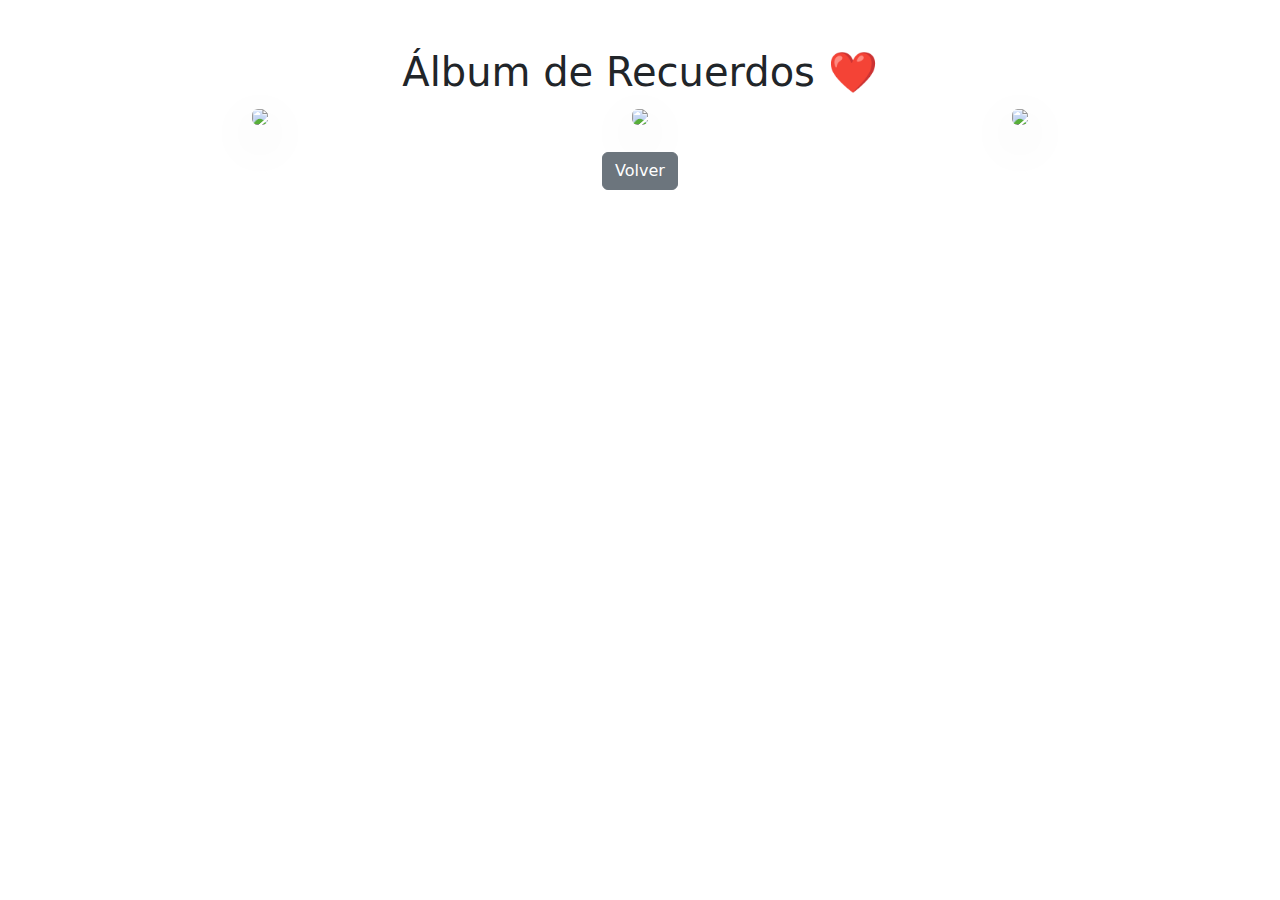
==== album.html @ 48d4408d "Subiendo archivos" ====
<!DOCTYPE html>
<html lang="es">
<head>
    <meta charset="UTF-8">
    <meta name="viewport" content="width=device-width, initial-scale=1.0">
    <title>Álbum de Recuerdos</title>
    <link rel="stylesheet" href="css/styles.css">
    <link rel="icon" type="image/x-icon" href="img\love-icon.png">
    <link rel="stylesheet" href="https://cdn.jsdelivr.net/npm/bootstrap@5.3.0/dist/css/bootstrap.min.css">
</head>
<body>
    <div class="container text-center mt-5">
        <h1>Álbum de Recuerdos ❤️</h1>
        <div class="row">
            <div class="col-md-4">
                <img src="img/album1.jpg" class="img-fluid rounded shadow-lg">
            </div>
            <div class="col-md-4">
                <img src="img/album2.jpg" class="img-fluid rounded shadow-lg">
            </div>
            <div class="col-md-4">
                <img src="img/album3.jpg" class="img-fluid rounded shadow-lg">
            </div>
        </div>
        <a href="index.html" class="btn btn-secondary mt-4">Volver</a>
    </div>
</body>
</html>
---- css/styles.css ----
/* Asegura que la página ocupe toda la pantalla */
body, html {
    margin: 0;
    padding: 0;
    height: 100%;
    overflow: hidden;
}

/* Ajusta la altura del carrusel */
.carousel img {
    height: 100vh;
    object-fit: cover;
}

/* Capa superpuesta para el contenido */
.overlay {
    top: 0;
    left: 0;
    z-index: 10; /* Se asegura de estar por encima del carrusel */
    text-align: center;
    background: rgba(0, 0, 0, 0.5); /* Oscurece el fondo para resaltar el texto */
    color: white;
}

/* Estilo del título */
.title {
    font-size: 3rem;
    font-weight: bold;
    text-shadow: 2px 2px 4px rgba(0, 0, 0, 0.7);
}

/* Estilos de los botones */
.buttons {
    margin-top: 20px;
    position: relative;
}

/* Botón "No" que se mueve */
.no-btn {
    position: absolute;
    left: 60%;
    transform: translateX(-50%);
    transition: top 0.3s, left 0.3s;
}
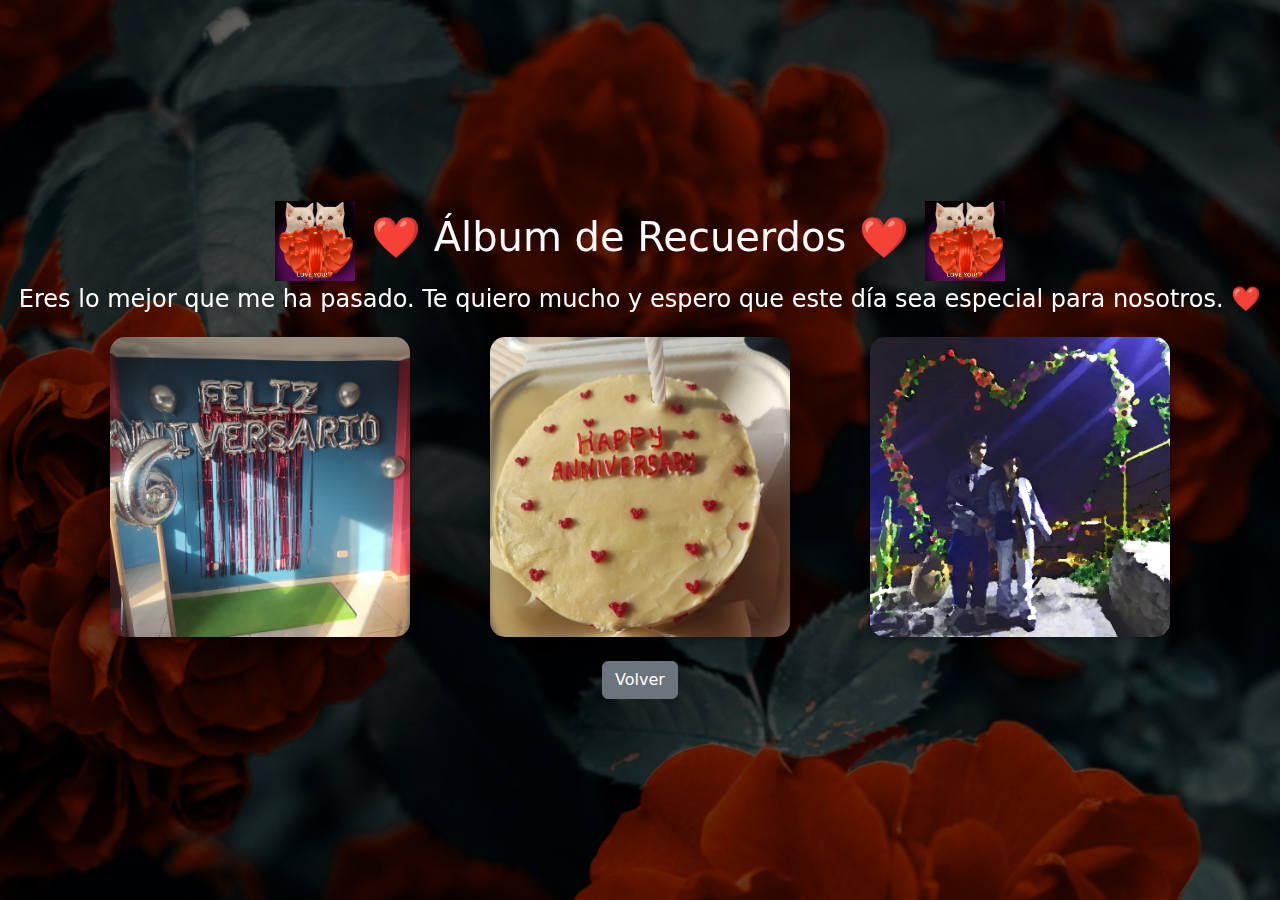
==== commit 3a1031df: "Mejorando Pagina wowww" ====
--- a/album.html
+++ b/album.html
@@ -5,24 +5,58 @@
     <meta name="viewport" content="width=device-width, initial-scale=1.0">
     <title>Álbum de Recuerdos</title>
     <link rel="stylesheet" href="css/styles.css">
-    <link rel="icon" type="image/x-icon" href="img\love-icon.png">
+    <link rel="icon" type="image/x-icon" href="img/love-icon.png">
     <link rel="stylesheet" href="https://cdn.jsdelivr.net/npm/bootstrap@5.3.0/dist/css/bootstrap.min.css">
 </head>
 <body>
-    <div class="container text-center mt-5">
-        <h1>Álbum de Recuerdos ❤️</h1>
-        <div class="row">
-            <div class="col-md-4">
-                <img src="img/album1.jpg" class="img-fluid rounded shadow-lg">
+
+    <!-- Carrusel de fondo -->
+    <div id="carouselBackground" class="carousel slide carousel-fade" data-bs-ride="carousel">
+        <div class="carousel-inner">
+            <div class="carousel-item active">
+                <img src="img/bg1.jpg" class="d-block w-100" alt="Fondo 1">
             </div>
-            <div class="col-md-4">
-                <img src="img/album2.jpg" class="img-fluid rounded shadow-lg">
+            <div class="carousel-item">
+                <img src="img/bg2.jpg" class="d-block w-100" alt="Fondo 2">
             </div>
-            <div class="col-md-4">
-                <img src="img/album3.jpg" class="img-fluid rounded shadow-lg">
+            <div class="carousel-item">
+                <img src="img/bg3.jpg" class="d-block w-100" alt="Fondo 3">
             </div>
         </div>
+    </div>
+    
+    <!-- Contenido principal -->
+    <div class="overlay d-flex flex-column justify-content-center align-items-center">
+        
+        <!-- GIFs a los lados del título -->
+        <div class="d-flex align-items-center">
+            <img src="img/valentine.gif" class="gif-small me-3 d-md-block">
+            <h1 class="text-light">❤️ Álbum de Recuerdos ❤️</h1>
+            <img src="img/valentine.gif" class="gif-small ms-3 d-md-block">
+        </div>
+
+        <!-- Mensaje personalizado -->
+        <p class="love-message">Eres lo mejor que me ha pasado. Te quiero mucho y espero que este día sea especial para nosotros. ❤️</p>
+
+        <!-- Galería de imágenes -->
+        <div class="container">
+            <div class="row justify-content-center">
+                <div class="col-6 col-md-4 d-flex justify-content-center">
+                    <img src="img/album1.jpg" class="album-img">
+                </div>
+                <div class="col-6 col-md-4 d-flex justify-content-center">
+                    <img src="img/album2.jpg" class="album-img">
+                </div>
+                <div class="col-6 col-md-4 d-flex justify-content-center">
+                    <img src="img/album3.jpg" class="album-img">
+                </div>
+            </div>
+        </div>        
+
         <a href="index.html" class="btn btn-secondary mt-4">Volver</a>
     </div>
+
+    <script src="https://cdn.jsdelivr.net/npm/bootstrap@5.3.0/dist/js/bootstrap.bundle.min.js"></script>
+
 </body>
 </html>
--- a/css/styles.css
+++ b/css/styles.css
@@ -12,14 +12,38 @@
     object-fit: cover;
 }
 
+/* Carrusel de fondo con filtro oscuro */
+#carouselBackground {
+    position: fixed;
+    top: 0;
+    left: 0;
+    width: 100%;
+    height: 100%;
+    z-index: -1; /* Lo envía detrás del contenido */
+}
+
+/* Filtro oscuro sobre el carrusel */
+#carouselBackground::after {
+    content: ''; /* Necesario para generar la capa */
+    position: absolute;
+    top: 0;
+    left: 0;
+    width: 100%;
+    height: 100%;
+    background: rgba(0, 0, 0, 0.60); /* Filtro oscuro con 50% de opacidad */
+    z-index: 1; /* Asegura que esté sobre las imágenes del carrusel, pero debajo del contenido */
+}
+
 /* Capa superpuesta para el contenido */
 .overlay {
-    top: 0;
-    left: 0;
-    z-index: 10; /* Se asegura de estar por encima del carrusel */
+    position: relative;
+    z-index: 10;
+    color: white;
     text-align: center;
-    background: rgba(0, 0, 0, 0.5); /* Oscurece el fondo para resaltar el texto */
-    color: white;
+    display: flex; /* Asegura que los elementos dentro de la capa se alineen con flexbox */
+    justify-content: center; /* Centra horizontalmente */
+    align-items: center; /* Centra verticalmente */
+    height: 100vh; /* Asegura que la capa ocupe toda la altura de la ventana */
 }
 
 /* Estilo del título */
@@ -33,12 +57,46 @@
 .buttons {
     margin-top: 20px;
     position: relative;
+    display: flex;
+    justify-content: center;
+    align-items: center;
 }
 
-/* Botón "No" que se mueve */
+/* Botón "No" que se moverá */
 .no-btn {
-    position: absolute;
-    left: 60%;
-    transform: translateX(-50%);
+    position: relative;
     transition: top 0.3s, left 0.3s;
 }
+
+/* GIF de reacción */
+.reaction-gif {
+    width: 150px;
+    margin-bottom: 15px;
+}
+.gif {
+    width: 200px; /* Tamaño ajustable */
+    height: auto;
+}
+
+/* GIFs decorativos */
+.gif-small {
+    width: 80px; /* Tamaño ajustable */
+    height: auto;
+}
+
+/* Mensaje de amor */
+.love-message {
+    font-size: 1.5rem;
+    margin-bottom: 20px;
+}
+
+/* Estilos para las imágenes del álbum */
+.album-img {
+    width: 100%;
+    max-width: 300px;
+    height: auto;
+    aspect-ratio: 1 / 1; /* Mantiene proporción cuadrada */
+    border-radius: 15px;
+    box-shadow: 0px 4px 10px rgba(0, 0, 0, 0.3);
+    object-fit: cover;
+}